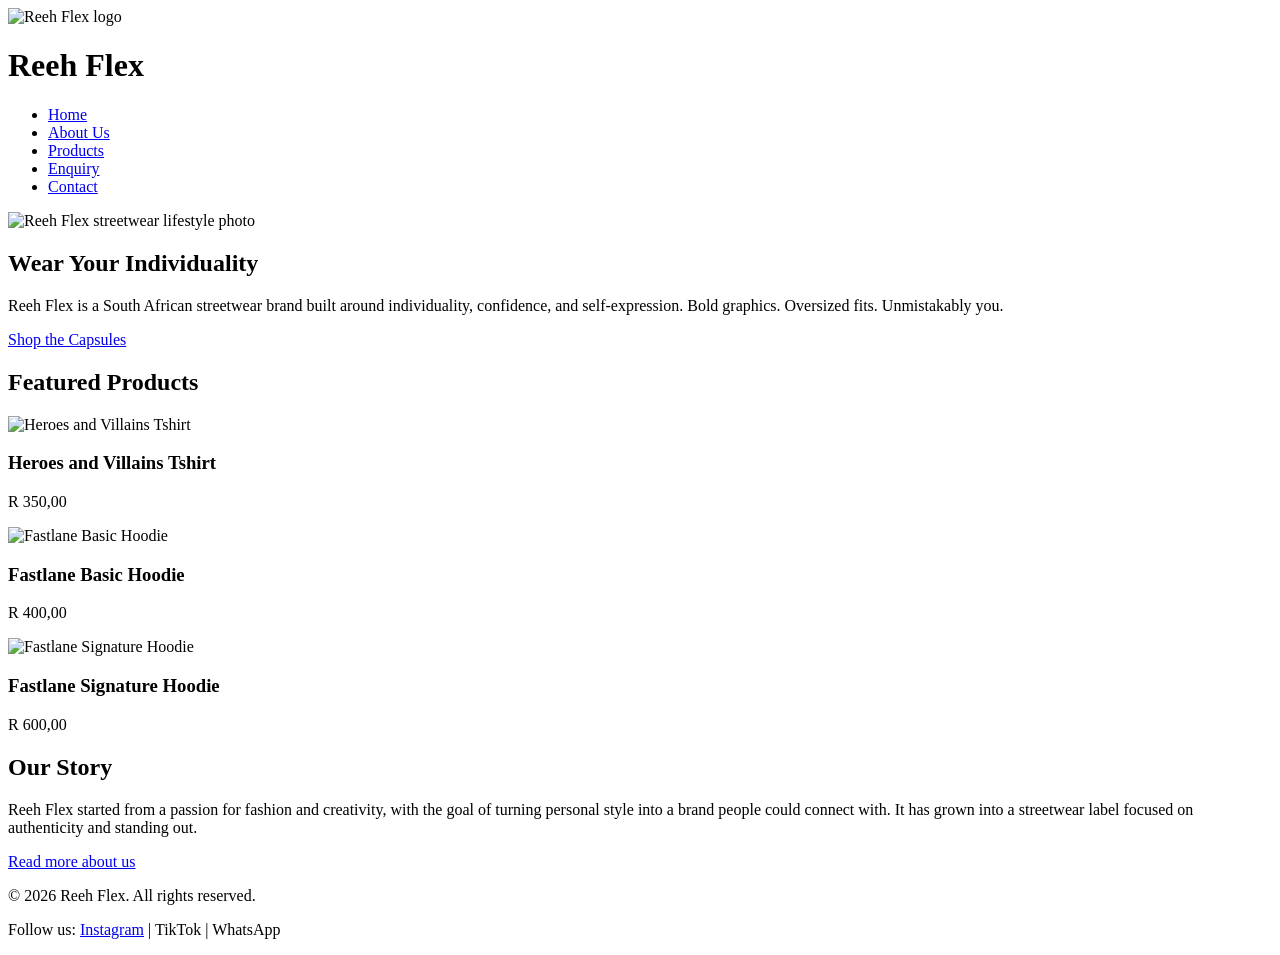
==== index.html @ 794f8fcc "Add files via upload" ====
<!DOCTYPE html>
<html lang="en">
<head>
    <meta charset="UTF-8">
    <meta name="viewport" content="width=device-width, initial-scale=1.0">
    <title>Reeh Flex | Home</title>
</head>
<body>

    <header>
        <img src="images/logo.jpg" alt="Reeh Flex logo" width="120">
        <h1>Reeh Flex</h1>
    </header>

    <nav>
        <ul>
            <li><a href="index.html">Home</a></li>
            <li><a href="about.html">About Us</a></li>
            <li><a href="products.html">Products</a></li>
            <li><a href="enquiry.html">Enquiry</a></li>
            <li><a href="contact.html">Contact</a></li>
        </ul>
    </nav>

    <main>
        <!-- Hero section -->
        <section>
            <img src="images/hero.jpg" alt="Reeh Flex streetwear lifestyle photo" width="600">
            <h2>Wear Your Individuality</h2>
            <p>Reeh Flex is a South African streetwear brand built around individuality, confidence, and self-expression. Bold graphics. Oversized fits. Unmistakably you.</p>
            <a href="products.html">Shop the Capsules</a>
        </section>

        <!-- Featured products -->
        <section>
            <h2>Featured Products</h2>

            <article>
                <img src="images/product1.jpg" alt="Heroes and Villains Tshirt" width="250">
                <h3>Heroes and Villains Tshirt</h3>
                <p>R 350,00</p>
            </article>

            <article>
                <img src="images/product2.jpg" alt="Fastlane Basic Hoodie" width="250">
                <h3>Fastlane Basic Hoodie</h3>
                <p>R 400,00</p>
            </article>

            <article>
                <img src="images/product3.jpg" alt="Fastlane Signature Hoodie" width="250">
                <h3>Fastlane Signature Hoodie</h3>
                <p>R 600,00</p>
            </article>
        </section>

        <!-- Brand story snippet -->
        <section>
            <h2>Our Story</h2>
            <p>Reeh Flex started from a passion for fashion and creativity, with the goal of turning personal style into a brand people could connect with. It has grown into a streetwear label focused on authenticity and standing out.</p>
            <a href="about.html">Read more about us</a>
        </section>
    </main>

    <footer>
        <p>&copy; 2026 Reeh Flex. All rights reserved.</p>
        <p>Follow us: <a href="https://www.instagram.com/reehflexwearsa" target="_blank">Instagram</a> | TikTok | WhatsApp</p>
    </footer>

</body>
</html>
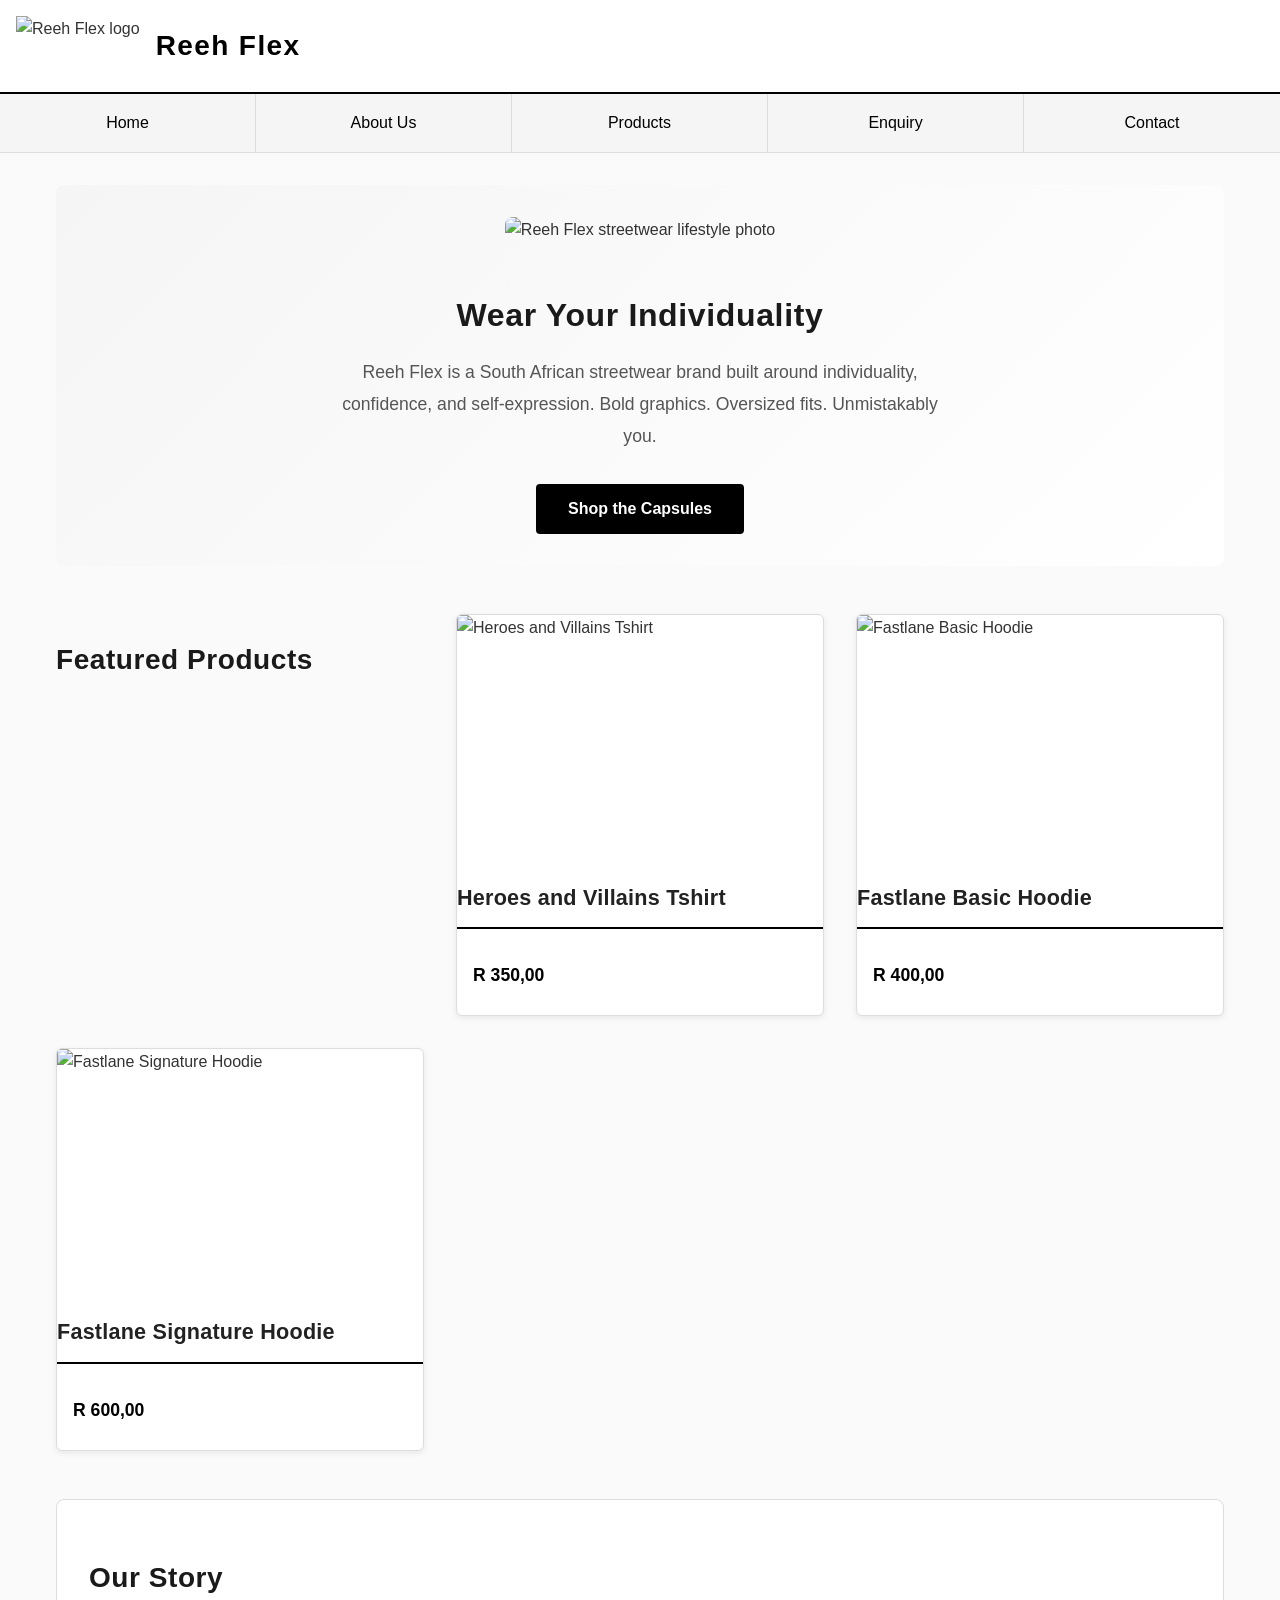
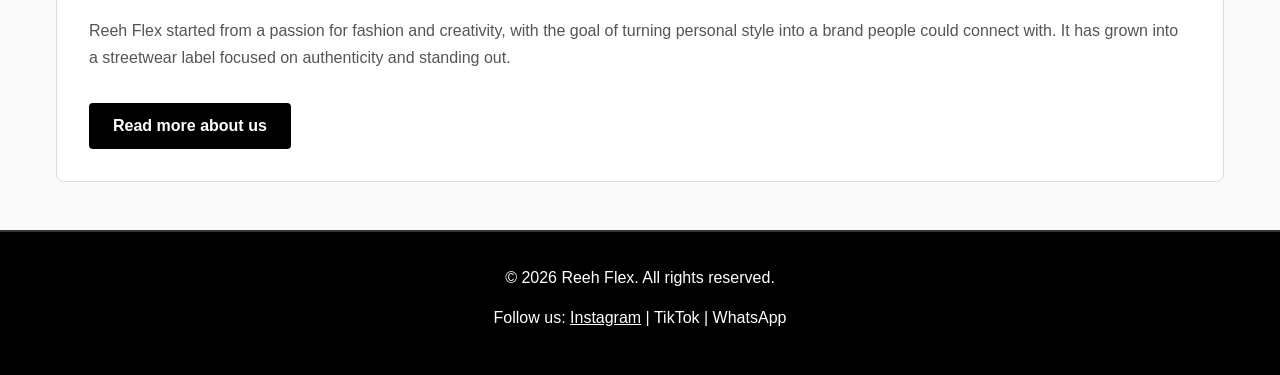
==== commit 80f22fcf: "Update index.html" ====
--- a/index.html
+++ b/index.html
@@ -4,6 +4,7 @@
     <meta charset="UTF-8">
     <meta name="viewport" content="width=device-width, initial-scale=1.0">
     <title>Reeh Flex | Home</title>
+    <link rel="stylesheet" href="style.css">
 </head>
 <body>
 
--- a/style.css
+++ b/style.css
@@ -0,0 +1,677 @@
+/* ==========================================
+   Reeh Flex - External Stylesheet
+   CSS Styling and Responsive Design
+   ========================================== */
+
+/* ==========================================
+   1. CSS RESET & BASE STYLES
+   ========================================== */
+
+* {
+    margin: 0;
+    padding: 0;
+    box-sizing: border-box;
+}
+
+html {
+    font-size: 16px;
+    scroll-behavior: smooth;
+}
+
+body {
+    font-family: 'Segoe UI', Tahoma, Geneva, Verdana, sans-serif;
+    line-height: 1.6;
+    color: #333;
+    background-color: #fafafa;
+}
+
+/* ==========================================
+   2. TYPOGRAPHY STYLES
+   ========================================== */
+
+h1 {
+    font-family: 'Arial', sans-serif;
+    font-size: 2rem;
+    font-weight: 700;
+    letter-spacing: 0.05em;
+    color: #000;
+    margin: 0.5rem 0;
+}
+
+h2 {
+    font-family: 'Arial', sans-serif;
+    font-size: 1.75rem;
+    font-weight: 600;
+    letter-spacing: 0.02em;
+    color: #1a1a1a;
+    margin: 1.5rem 0 1rem 0;
+}
+
+h3 {
+    font-family: 'Arial', sans-serif;
+    font-size: 1.35rem;
+    font-weight: 600;
+    letter-spacing: 0.01em;
+    color: #222;
+    margin: 1rem 0 0.75rem 0;
+}
+
+h4 {
+    font-family: 'Segoe UI', Tahoma, Geneva, Verdana, sans-serif;
+    font-size: 1.1rem;
+    font-weight: 600;
+    color: #000;
+    margin: 0.75rem 0 0.5rem 0;
+}
+
+p {
+    font-size: 1rem;
+    line-height: 1.7;
+    margin-bottom: 1rem;
+    color: #555;
+}
+
+a {
+    color: #000;
+    text-decoration: none;
+    transition: all 0.3s ease;
+}
+
+a:hover {
+    color: #666;
+    text-decoration: underline;
+}
+
+a:active {
+    color: #333;
+}
+
+/* ==========================================
+   3. HEADER & NAVIGATION STYLES
+   ========================================== */
+
+header {
+    background-color: #fff;
+    border-bottom: 2px solid #000;
+    padding: 1rem;
+    display: flex;
+    align-items: center;
+    gap: 1rem;
+    box-shadow: 0 2px 8px rgba(0, 0, 0, 0.1);
+}
+
+header img {
+    height: 60px;
+    width: auto;
+}
+
+header h1 {
+    margin: 0;
+    font-size: 1.75rem;
+}
+
+nav {
+    background-color: #f5f5f5;
+    border-bottom: 1px solid #ddd;
+    padding: 0;
+}
+
+nav ul {
+    list-style: none;
+    display: flex;
+    flex-wrap: wrap;
+    margin: 0;
+    padding: 0;
+}
+
+nav li {
+    flex: 1;
+    min-width: 100px;
+}
+
+nav a {
+    display: block;
+    padding: 1rem;
+    text-align: center;
+    color: #000;
+    font-weight: 500;
+    border-right: 1px solid #ddd;
+    transition: background-color 0.3s ease, color 0.3s ease;
+}
+
+nav a:hover {
+    background-color: #000;
+    color: #fff;
+    text-decoration: none;
+}
+
+nav a:focus {
+    outline: 2px solid #ff6b35;
+    outline-offset: -2px;
+}
+
+nav li:last-child a {
+    border-right: none;
+}
+
+/* ==========================================
+   4. MAIN CONTENT LAYOUT
+   ========================================== */
+
+main {
+    max-width: 1200px;
+    margin: 2rem auto;
+    padding: 0 1rem;
+}
+
+/* ==========================================
+   5. HERO SECTION STYLES
+   ========================================== */
+
+main > section:first-of-type {
+    text-align: center;
+    margin-bottom: 3rem;
+    padding: 2rem 1rem;
+    background: linear-gradient(135deg, #f5f5f5 0%, #fff 100%);
+    border-radius: 8px;
+}
+
+main > section:first-of-type img {
+    max-width: 100%;
+    height: auto;
+    margin-bottom: 1.5rem;
+    border-radius: 8px;
+}
+
+main > section:first-of-type h2 {
+    font-size: 2rem;
+    margin-bottom: 1rem;
+}
+
+main > section:first-of-type p {
+    font-size: 1.1rem;
+    max-width: 600px;
+    margin: 0 auto 2rem auto;
+    line-height: 1.8;
+}
+
+main > section:first-of-type a {
+    display: inline-block;
+    background-color: #000;
+    color: #fff;
+    padding: 0.75rem 2rem;
+    border-radius: 4px;
+    font-weight: 600;
+    font-size: 1rem;
+    transition: background-color 0.3s ease, transform 0.3s ease;
+}
+
+main > section:first-of-type a:hover {
+    background-color: #333;
+    text-decoration: none;
+    transform: translateY(-2px);
+}
+
+main > section:first-of-type a:active {
+    transform: translateY(0);
+}
+
+/* ==========================================
+   6. PRODUCT GRID LAYOUT
+   ========================================== */
+
+main > section:nth-of-type(2),
+main > section:nth-of-type(3) {
+    margin-bottom: 3rem;
+}
+
+main > section h3 {
+    border-bottom: 2px solid #000;
+    padding-bottom: 0.75rem;
+    margin-bottom: 2rem;
+}
+
+main > section {
+    display: grid;
+    grid-template-columns: repeat(auto-fit, minmax(280px, 1fr));
+    gap: 2rem;
+    align-items: start;
+}
+
+main > section:first-of-type {
+    display: block;
+    grid-template-columns: none;
+}
+
+main > section article {
+    background-color: #fff;
+    border: 1px solid #ddd;
+    border-radius: 6px;
+    overflow: hidden;
+    transition: all 0.3s ease;
+    box-shadow: 0 2px 6px rgba(0, 0, 0, 0.08);
+}
+
+main > section article:hover {
+    box-shadow: 0 8px 16px rgba(0, 0, 0, 0.15);
+    transform: translateY(-4px);
+    border-color: #000;
+}
+
+main > section article img {
+    width: 100%;
+    height: 250px;
+    object-fit: cover;
+    display: block;
+}
+
+main > section article h4 {
+    padding: 1rem 1rem 0.5rem 1rem;
+}
+
+main > section article p {
+    padding: 0 1rem;
+    margin-bottom: 0.5rem;
+}
+
+main > section article p:last-child {
+    font-weight: 600;
+    font-size: 1.1rem;
+    color: #000;
+    padding-bottom: 1rem;
+}
+
+/* ==========================================
+   7. STORY SECTION & BUTTONS
+   ========================================== */
+
+main > section:last-of-type {
+    background-color: #fff;
+    padding: 2rem;
+    border-radius: 8px;
+    border: 1px solid #ddd;
+    display: block;
+}
+
+main > section:last-of-type a {
+    display: inline-block;
+    background-color: #000;
+    color: #fff;
+    padding: 0.65rem 1.5rem;
+    border-radius: 4px;
+    font-weight: 600;
+    margin-top: 1rem;
+    transition: background-color 0.3s ease;
+}
+
+main > section:last-of-type a:hover {
+    background-color: #333;
+    text-decoration: none;
+}
+
+/* ==========================================
+   8. FOOTER STYLES
+   ========================================== */
+
+footer {
+    background-color: #000;
+    color: #fff;
+    text-align: center;
+    padding: 2rem 1rem;
+    margin-top: 3rem;
+    border-top: 2px solid #333;
+}
+
+footer p {
+    margin-bottom: 0.75rem;
+    color: #fff;
+}
+
+footer a {
+    color: #fff;
+    text-decoration: underline;
+    transition: color 0.3s ease;
+}
+
+footer a:hover {
+    color: #ccc;
+    text-decoration: none;
+}
+
+/* ==========================================
+   9. IFRAME STYLING
+   ========================================== */
+
+iframe {
+    max-width: 100%;
+    height: auto;
+}
+
+/* ==========================================
+   10. FORM STYLING
+   ========================================== */
+
+form {
+    max-width: 600px;
+    margin: 2rem 0;
+}
+
+label {
+    display: block;
+    margin-top: 1rem;
+    margin-bottom: 0.5rem;
+    font-weight: 600;
+    color: #000;
+    font-size: 1rem;
+}
+
+input[type="text"],
+input[type="email"],
+input[type="tel"],
+select,
+textarea {
+    width: 100%;
+    padding: 0.75rem;
+    margin-bottom: 0.5rem;
+    border: 1px solid #ddd;
+    border-radius: 4px;
+    font-family: 'Segoe UI', Tahoma, Geneva, Verdana, sans-serif;
+    font-size: 1rem;
+    background-color: #fff;
+    color: #333;
+    transition: border-color 0.3s ease, box-shadow 0.3s ease;
+}
+
+input[type="text"]:focus,
+input[type="email"]:focus,
+input[type="tel"]:focus,
+select:focus,
+textarea:focus {
+    outline: none;
+    border-color: #000;
+    box-shadow: 0 0 0 3px rgba(0, 0, 0, 0.1);
+}
+
+textarea {
+    resize: vertical;
+    min-height: 120px;
+    line-height: 1.5;
+}
+
+button[type="submit"] {
+    background-color: #000;
+    color: #fff;
+    padding: 0.75rem 2rem;
+    border: none;
+    border-radius: 4px;
+    font-size: 1rem;
+    font-weight: 600;
+    cursor: pointer;
+    transition: background-color 0.3s ease, transform 0.3s ease;
+    margin-top: 1rem;
+}
+
+button[type="submit"]:hover {
+    background-color: #333;
+    transform: translateY(-2px);
+}
+
+button[type="submit"]:active {
+    transform: translateY(0);
+}
+
+button[type="submit"]:focus {
+    outline: 2px solid #ff6b35;
+    outline-offset: 2px;
+}
+
+/* ==========================================
+   11. FOCUS STATES FOR ACCESSIBILITY
+   ========================================== */
+
+button:focus,
+a:focus {
+    outline: 2px solid #ff6b35;
+    outline-offset: 2px;
+}
+
+/* ==========================================
+   12. RESPONSIVE DESIGN - TABLET (768px)
+   ========================================== */
+
+@media (max-width: 768px) {
+    h1 {
+        font-size: 1.5rem;
+    }
+
+    h2 {
+        font-size: 1.5rem;
+    }
+
+    h3 {
+        font-size: 1.2rem;
+    }
+
+    header {
+        flex-direction: column;
+        text-align: center;
+        padding: 1rem 0.5rem;
+    }
+
+    header h1 {
+        font-size: 1.5rem;
+    }
+
+    nav ul {
+        flex-direction: column;
+    }
+
+    nav li {
+        flex: 1 1 auto;
+    }
+
+    nav a {
+        padding: 0.75rem;
+        border-right: none;
+        border-bottom: 1px solid #ddd;
+    }
+
+    nav li:last-child a {
+        border-bottom: none;
+    }
+
+    main {
+        margin: 1.5rem auto;
+        padding: 0 0.75rem;
+    }
+
+    main > section:first-of-type {
+        padding: 1.5rem 0.75rem;
+    }
+
+    main > section:first-of-type h2 {
+        font-size: 1.5rem;
+    }
+
+    main > section {
+        grid-template-columns: repeat(auto-fit, minmax(200px, 1fr));
+        gap: 1.5rem;
+    }
+
+    main > section article img {
+        height: 200px;
+    }
+
+    main > section:last-of-type {
+        padding: 1.5rem;
+    }
+
+    label {
+        font-size: 0.95rem;
+    }
+
+    input[type="text"],
+    input[type="email"],
+    input[type="tel"],
+    select,
+    textarea {
+        font-size: 0.95rem;
+        padding: 0.65rem;
+    }
+
+    button[type="submit"] {
+        padding: 0.65rem 1.5rem;
+        font-size: 0.95rem;
+    }
+
+    footer {
+        padding: 1.5rem 1rem;
+    }
+}
+
+/* ==========================================
+   13. RESPONSIVE DESIGN - MOBILE (480px)
+   ========================================== */
+
+@media (max-width: 480px) {
+    html {
+        font-size: 14px;
+    }
+
+    h1 {
+        font-size: 1.25rem;
+        letter-spacing: 0.03em;
+    }
+
+    h2 {
+        font-size: 1.25rem;
+    }
+
+    h3 {
+        font-size: 1rem;
+    }
+
+    h4 {
+        font-size: 1rem;
+    }
+
+    p {
+        font-size: 0.95rem;
+        line-height: 1.6;
+    }
+
+    header {
+        padding: 0.75rem 0.5rem;
+    }
+
+    header img {
+        height: 50px;
+    }
+
+    nav a {
+        padding: 0.65rem 0.5rem;
+        font-size: 0.9rem;
+    }
+
+    main {
+        margin: 1rem auto;
+        padding: 0 0.5rem;
+    }
+
+    main > section:first-of-type {
+        padding: 1rem 0.5rem;
+        margin-bottom: 2rem;
+    }
+
+    main > section:first-of-type h2 {
+        font-size: 1.3rem;
+    }
+
+    main > section:first-of-type p {
+        font-size: 0.95rem;
+        margin-bottom: 1.5rem;
+    }
+
+    main > section:first-of-type a {
+        padding: 0.6rem 1.2rem;
+        font-size: 0.9rem;
+    }
+
+    main > section {
+        grid-template-columns: 1fr;
+        gap: 1rem;
+    }
+
+    main > section article img {
+        height: 180px;
+    }
+
+    main > section article h4 {
+        padding: 0.75rem 0.75rem 0.25rem 0.75rem;
+    }
+
+    main > section article p {
+        padding: 0 0.75rem;
+        margin-bottom: 0.25rem;
+    }
+
+    main > section article p:last-child {
+        padding-bottom: 0.75rem;
+    }
+
+    main > section:last-of-type {
+        padding: 1.25rem 0.75rem;
+        margin-bottom: 2rem;
+    }
+
+    main > section:last-of-type a {
+        padding: 0.55rem 1.2rem;
+        font-size: 0.9rem;
+    }
+
+    form {
+        max-width: 100%;
+    }
+
+    label {
+        font-size: 0.9rem;
+        margin-top: 0.75rem;
+    }
+
+    input[type="text"],
+    input[type="email"],
+    input[type="tel"],
+    select,
+    textarea {
+        font-size: 0.9rem;
+        padding: 0.6rem;
+    }
+
+    button[type="submit"] {
+        width: 100%;
+        padding: 0.6rem;
+        font-size: 0.9rem;
+    }
+
+    footer {
+        padding: 1.25rem 0.75rem;
+    }
+
+    footer p {
+        font-size: 0.85rem;
+    }
+}
+
+/* ==========================================
+   14. UTILITY CLASSES
+   ========================================== */
+
+.container {
+    max-width: 1200px;
+    margin: 0 auto;
+    padding: 0 1rem;
+}
+
+/* ==========================================
+   END OF STYLESHEET
+   ========================================== */
